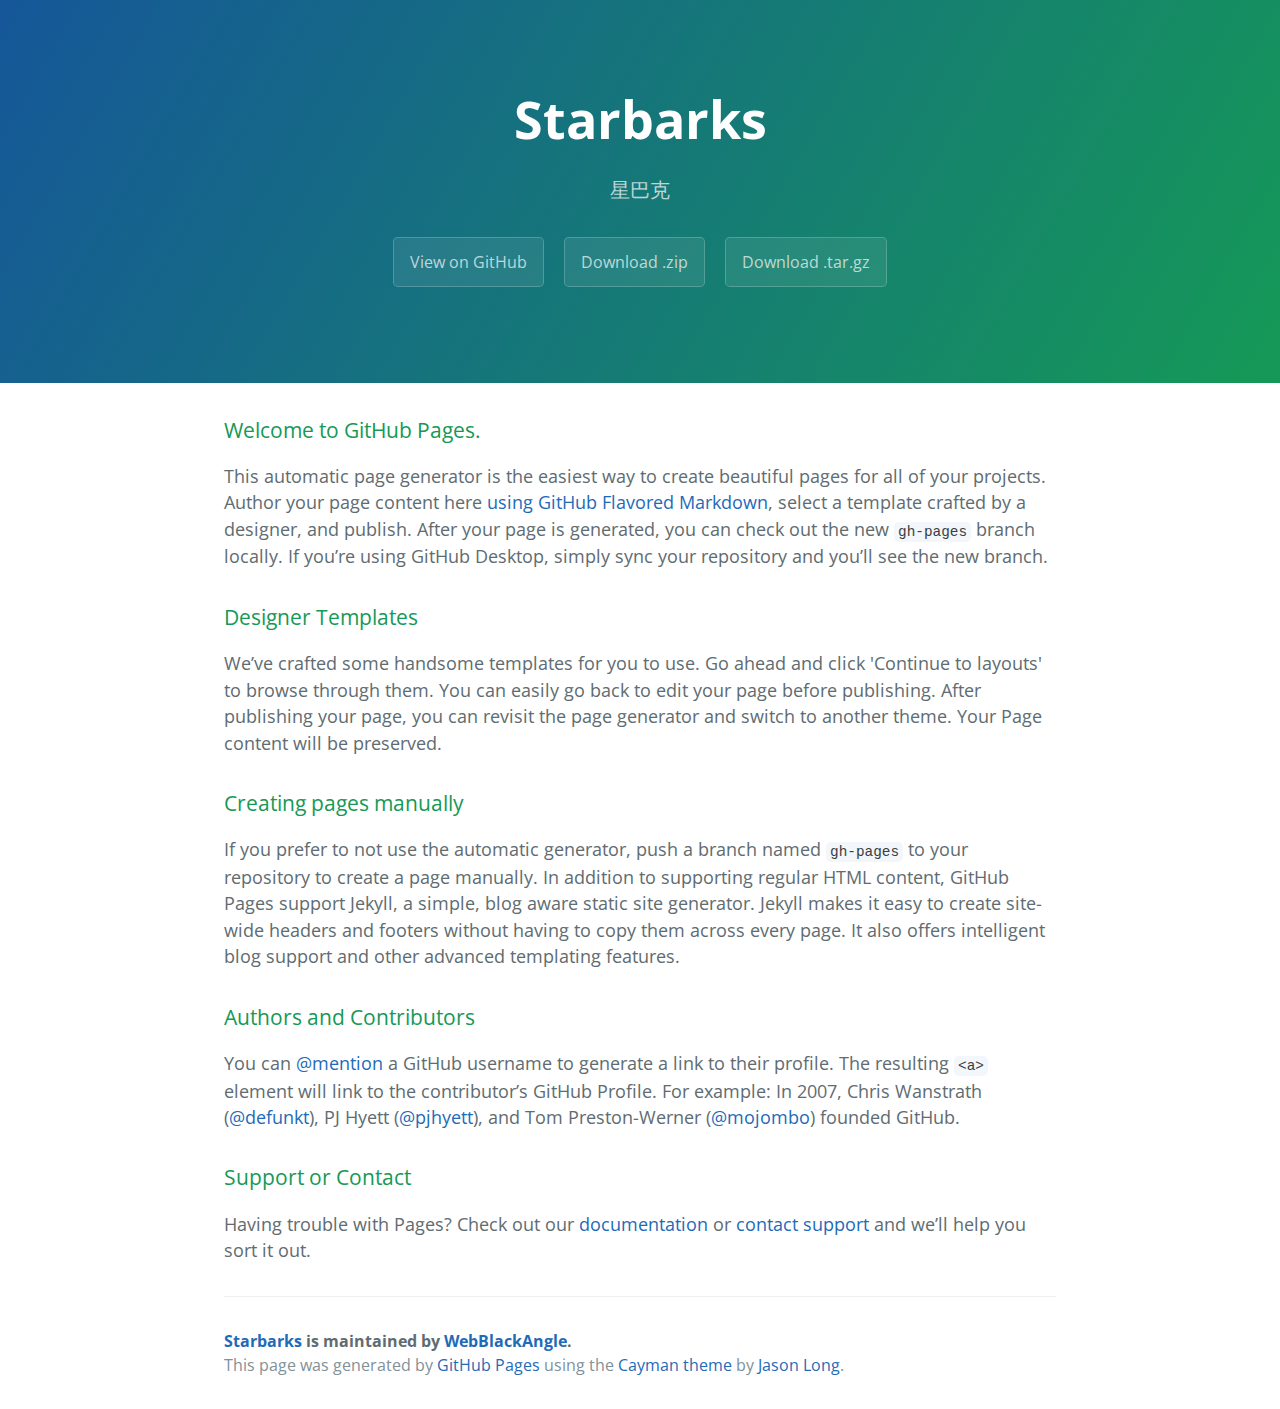
==== index.html @ 27f22879 "Create gh-pages branch via GitHub" ====
<!DOCTYPE html>
<html lang="en-us">
  <head>
    <meta charset="UTF-8">
    <title>Starbarks by WebBlackAngle</title>
    <meta name="viewport" content="width=device-width, initial-scale=1">
    <link rel="stylesheet" type="text/css" href="stylesheets/normalize.css" media="screen">
    <link href='https://fonts.googleapis.com/css?family=Open+Sans:400,700' rel='stylesheet' type='text/css'>
    <link rel="stylesheet" type="text/css" href="stylesheets/stylesheet.css" media="screen">
    <link rel="stylesheet" type="text/css" href="stylesheets/github-light.css" media="screen">
  </head>
  <body>
    <section class="page-header">
      <h1 class="project-name">Starbarks</h1>
      <h2 class="project-tagline">星巴克</h2>
      <a href="https://github.com/WebBlackAngle/starbarks" class="btn">View on GitHub</a>
      <a href="https://github.com/WebBlackAngle/starbarks/zipball/master" class="btn">Download .zip</a>
      <a href="https://github.com/WebBlackAngle/starbarks/tarball/master" class="btn">Download .tar.gz</a>
    </section>

    <section class="main-content">
      <h3>
<a id="welcome-to-github-pages" class="anchor" href="#welcome-to-github-pages" aria-hidden="true"><span aria-hidden="true" class="octicon octicon-link"></span></a>Welcome to GitHub Pages.</h3>

<p>This automatic page generator is the easiest way to create beautiful pages for all of your projects. Author your page content here <a href="https://guides.github.com/features/mastering-markdown/">using GitHub Flavored Markdown</a>, select a template crafted by a designer, and publish. After your page is generated, you can check out the new <code>gh-pages</code> branch locally. If you’re using GitHub Desktop, simply sync your repository and you’ll see the new branch.</p>

<h3>
<a id="designer-templates" class="anchor" href="#designer-templates" aria-hidden="true"><span aria-hidden="true" class="octicon octicon-link"></span></a>Designer Templates</h3>

<p>We’ve crafted some handsome templates for you to use. Go ahead and click 'Continue to layouts' to browse through them. You can easily go back to edit your page before publishing. After publishing your page, you can revisit the page generator and switch to another theme. Your Page content will be preserved.</p>

<h3>
<a id="creating-pages-manually" class="anchor" href="#creating-pages-manually" aria-hidden="true"><span aria-hidden="true" class="octicon octicon-link"></span></a>Creating pages manually</h3>

<p>If you prefer to not use the automatic generator, push a branch named <code>gh-pages</code> to your repository to create a page manually. In addition to supporting regular HTML content, GitHub Pages support Jekyll, a simple, blog aware static site generator. Jekyll makes it easy to create site-wide headers and footers without having to copy them across every page. It also offers intelligent blog support and other advanced templating features.</p>

<h3>
<a id="authors-and-contributors" class="anchor" href="#authors-and-contributors" aria-hidden="true"><span aria-hidden="true" class="octicon octicon-link"></span></a>Authors and Contributors</h3>

<p>You can <a href="https://help.github.com/articles/basic-writing-and-formatting-syntax/#mentioning-users-and-teams" class="user-mention">@mention</a> a GitHub username to generate a link to their profile. The resulting <code>&lt;a&gt;</code> element will link to the contributor’s GitHub Profile. For example: In 2007, Chris Wanstrath (<a href="https://github.com/defunkt" class="user-mention">@defunkt</a>), PJ Hyett (<a href="https://github.com/pjhyett" class="user-mention">@pjhyett</a>), and Tom Preston-Werner (<a href="https://github.com/mojombo" class="user-mention">@mojombo</a>) founded GitHub.</p>

<h3>
<a id="support-or-contact" class="anchor" href="#support-or-contact" aria-hidden="true"><span aria-hidden="true" class="octicon octicon-link"></span></a>Support or Contact</h3>

<p>Having trouble with Pages? Check out our <a href="https://help.github.com/pages">documentation</a> or <a href="https://github.com/contact">contact support</a> and we’ll help you sort it out.</p>

      <footer class="site-footer">
        <span class="site-footer-owner"><a href="https://github.com/WebBlackAngle/starbarks">Starbarks</a> is maintained by <a href="https://github.com/WebBlackAngle">WebBlackAngle</a>.</span>

        <span class="site-footer-credits">This page was generated by <a href="https://pages.github.com">GitHub Pages</a> using the <a href="https://github.com/jasonlong/cayman-theme">Cayman theme</a> by <a href="https://twitter.com/jasonlong">Jason Long</a>.</span>
      </footer>

    </section>

  
  </body>
</html>
---- stylesheets/stylesheet.css ----
* {
  box-sizing: border-box; }

body {
  padding: 0;
  margin: 0;
  font-family: "Open Sans", "Helvetica Neue", Helvetica, Arial, sans-serif;
  font-size: 16px;
  line-height: 1.5;
  color: #606c71; }

a {
  color: #1e6bb8;
  text-decoration: none; }
  a:hover {
    text-decoration: underline; }

.btn {
  display: inline-block;
  margin-bottom: 1rem;
  color: rgba(255, 255, 255, 0.7);
  background-color: rgba(255, 255, 255, 0.08);
  border-color: rgba(255, 255, 255, 0.2);
  border-style: solid;
  border-width: 1px;
  border-radius: 0.3rem;
  transition: color 0.2s, background-color 0.2s, border-color 0.2s; }
  .btn + .btn {
    margin-left: 1rem; }

.btn:hover {
  color: rgba(255, 255, 255, 0.8);
  text-decoration: none;
  background-color: rgba(255, 255, 255, 0.2);
  border-color: rgba(255, 255, 255, 0.3); }

@media screen and (min-width: 64em) {
  .btn {
    padding: 0.75rem 1rem; } }

@media screen and (min-width: 42em) and (max-width: 64em) {
  .btn {
    padding: 0.6rem 0.9rem;
    font-size: 0.9rem; } }

@media screen and (max-width: 42em) {
  .btn {
    display: block;
    width: 100%;
    padding: 0.75rem;
    font-size: 0.9rem; }
    .btn + .btn {
      margin-top: 1rem;
      margin-left: 0; } }

.page-header {
  color: #fff;
  text-align: center;
  background-color: #159957;
  background-image: linear-gradient(120deg, #155799, #159957); }

@media screen and (min-width: 64em) {
  .page-header {
    padding: 5rem 6rem; } }

@media screen and (min-width: 42em) and (max-width: 64em) {
  .page-header {
    padding: 3rem 4rem; } }

@media screen and (max-width: 42em) {
  .page-header {
    padding: 2rem 1rem; } }

.project-name {
  margin-top: 0;
  margin-bottom: 0.1rem; }

@media screen and (min-width: 64em) {
  .project-name {
    font-size: 3.25rem; } }

@media screen and (min-width: 42em) and (max-width: 64em) {
  .project-name {
    font-size: 2.25rem; } }

@media screen and (max-width: 42em) {
  .project-name {
    font-size: 1.75rem; } }

.project-tagline {
  margin-bottom: 2rem;
  font-weight: normal;
  opacity: 0.7; }

@media screen and (min-width: 64em) {
  .project-tagline {
    font-size: 1.25rem; } }

@media screen and (min-width: 42em) and (max-width: 64em) {
  .project-tagline {
    font-size: 1.15rem; } }

@media screen and (max-width: 42em) {
  .project-tagline {
    font-size: 1rem; } }

.main-content :first-child {
  margin-top: 0; }
.main-content img {
  max-width: 100%; }
.main-content h1, .main-content h2, .main-content h3, .main-content h4, .main-content h5, .main-content h6 {
  margin-top: 2rem;
  margin-bottom: 1rem;
  font-weight: normal;
  color: #159957; }
.main-content p {
  margin-bottom: 1em; }
.main-content code {
  padding: 2px 4px;
  font-family: Consolas, "Liberation Mono", Menlo, Courier, monospace;
  font-size: 0.9rem;
  color: #383e41;
  background-color: #f3f6fa;
  border-radius: 0.3rem; }
.main-content pre {
  padding: 0.8rem;
  margin-top: 0;
  margin-bottom: 1rem;
  font: 1rem Consolas, "Liberation Mono", Menlo, Courier, monospace;
  color: #567482;
  word-wrap: normal;
  background-color: #f3f6fa;
  border: solid 1px #dce6f0;
  border-radius: 0.3rem; }
  .main-content pre > code {
    padding: 0;
    margin: 0;
    font-size: 0.9rem;
    color: #567482;
    word-break: normal;
    white-space: pre;
    background: transparent;
    border: 0; }
.main-content .highlight {
  margin-bottom: 1rem; }
  .main-content .highlight pre {
    margin-bottom: 0;
    word-break: normal; }
.main-content .highlight pre, .main-content pre {
  padding: 0.8rem;
  overflow: auto;
  font-size: 0.9rem;
  line-height: 1.45;
  border-radius: 0.3rem; }
.main-content pre code, .main-content pre tt {
  display: inline;
  max-width: initial;
  padding: 0;
  margin: 0;
  overflow: initial;
  line-height: inherit;
  word-wrap: normal;
  background-color: transparent;
  border: 0; }
  .main-content pre code:before, .main-content pre code:after, .main-content pre tt:before, .main-content pre tt:after {
    content: normal; }
.main-content ul, .main-content ol {
  margin-top: 0; }
.main-content blockquote {
  padding: 0 1rem;
  margin-left: 0;
  color: #819198;
  border-left: 0.3rem solid #dce6f0; }
  .main-content blockquote > :first-child {
    margin-top: 0; }
  .main-content blockquote > :last-child {
    margin-bottom: 0; }
.main-content table {
  display: block;
  width: 100%;
  overflow: auto;
  word-break: normal;
  word-break: keep-all; }
  .main-content table th {
    font-weight: bold; }
  .main-content table th, .main-content table td {
    padding: 0.5rem 1rem;
    border: 1px solid #e9ebec; }
.main-content dl {
  padding: 0; }
  .main-content dl dt {
    padding: 0;
    margin-top: 1rem;
    font-size: 1rem;
    font-weight: bold; }
  .main-content dl dd {
    padding: 0;
    margin-bottom: 1rem; }
.main-content hr {
  height: 2px;
  padding: 0;
  margin: 1rem 0;
  background-color: #eff0f1;
  border: 0; }

@media screen and (min-width: 64em) {
  .main-content {
    max-width: 64rem;
    padding: 2rem 6rem;
    margin: 0 auto;
    font-size: 1.1rem; } }

@media screen and (min-width: 42em) and (max-width: 64em) {
  .main-content {
    padding: 2rem 4rem;
    font-size: 1.1rem; } }

@media screen and (max-width: 42em) {
  .main-content {
    padding: 2rem 1rem;
    font-size: 1rem; } }

.site-footer {
  padding-top: 2rem;
  margin-top: 2rem;
  border-top: solid 1px #eff0f1; }

.site-footer-owner {
  display: block;
  font-weight: bold; }

.site-footer-credits {
  color: #819198; }

@media screen and (min-width: 64em) {
  .site-footer {
    font-size: 1rem; } }

@media screen and (min-width: 42em) and (max-width: 64em) {
  .site-footer {
    font-size: 1rem; } }

@media screen and (max-width: 42em) {
  .site-footer {
    font-size: 0.9rem; } }
---- stylesheets/github-light.css ----
/*
The MIT License (MIT)

Copyright (c) 2015 GitHub, Inc.

Permission is hereby granted, free of charge, to any person obtaining a copy
of this software and associated documentation files (the "Software"), to deal
in the Software without restriction, including without limitation the rights
to use, copy, modify, merge, publish, distribute, sublicense, and/or sell
copies of the Software, and to permit persons to whom the Software is
furnished to do so, subject to the following conditions:

The above copyright notice and this permission notice shall be included in all
copies or substantial portions of the Software.

THE SOFTWARE IS PROVIDED "AS IS", WITHOUT WARRANTY OF ANY KIND, EXPRESS OR
IMPLIED, INCLUDING BUT NOT LIMITED TO THE WARRANTIES OF MERCHANTABILITY,
FITNESS FOR A PARTICULAR PURPOSE AND NONINFRINGEMENT. IN NO EVENT SHALL THE
AUTHORS OR COPYRIGHT HOLDERS BE LIABLE FOR ANY CLAIM, DAMAGES OR OTHER
LIABILITY, WHETHER IN AN ACTION OF CONTRACT, TORT OR OTHERWISE, ARISING FROM,
OUT OF OR IN CONNECTION WITH THE SOFTWARE OR THE USE OR OTHER DEALINGS IN THE
SOFTWARE.

*/

.pl-c /* comment */ {
  color: #969896;
}

.pl-c1      /* constant, markup.raw, meta.diff.header, meta.module-reference, meta.property-name, support, support.constant, support.variable, variable.other.constant */,
.pl-s .pl-v /* string variable */ {
  color: #0086b3;
}

.pl-e  /* entity */,
.pl-en /* entity.name */ {
  color: #795da3;
}

.pl-s .pl-s1 /* string source */,
.pl-smi      /* storage.modifier.import, storage.modifier.package, storage.type.java, variable.other, variable.parameter.function */ {
  color: #333;
}

.pl-ent /* entity.name.tag */ {
  color: #63a35c;
}

.pl-k /* keyword, storage, storage.type */ {
  color: #a71d5d;
}

.pl-pds              /* punctuation.definition.string, string.regexp.character-class */,
.pl-s                /* string */,
.pl-s .pl-pse .pl-s1 /* string punctuation.section.embedded source */,
.pl-sr               /* string.regexp */,
.pl-sr .pl-cce       /* string.regexp constant.character.escape */,
.pl-sr .pl-sra       /* string.regexp string.regexp.arbitrary-repitition */,
.pl-sr .pl-sre       /* string.regexp source.ruby.embedded */ {
  color: #183691;
}

.pl-v /* variable */ {
  color: #ed6a43;
}

.pl-id /* invalid.deprecated */ {
  color: #b52a1d;
}

.pl-ii /* invalid.illegal */ {
  background-color: #b52a1d;
  color: #f8f8f8;
}

.pl-sr .pl-cce /* string.regexp constant.character.escape */ {
  color: #63a35c;
  font-weight: bold;
}

.pl-ml /* markup.list */ {
  color: #693a17;
}

.pl-mh        /* markup.heading */,
.pl-mh .pl-en /* markup.heading entity.name */,
.pl-ms        /* meta.separator */ {
  color: #1d3e81;
  font-weight: bold;
}

.pl-mq /* markup.quote */ {
  color: #008080;
}

.pl-mi /* markup.italic */ {
  color: #333;
  font-style: italic;
}

.pl-mb /* markup.bold */ {
  color: #333;
  font-weight: bold;
}

.pl-md /* markup.deleted, meta.diff.header.from-file */ {
  background-color: #ffecec;
  color: #bd2c00;
}

.pl-mi1 /* markup.inserted, meta.diff.header.to-file */ {
  background-color: #eaffea;
  color: #55a532;
}

.pl-mdr /* meta.diff.range */ {
  color: #795da3;
  font-weight: bold;
}

.pl-mo /* meta.output */ {
  color: #1d3e81;
}
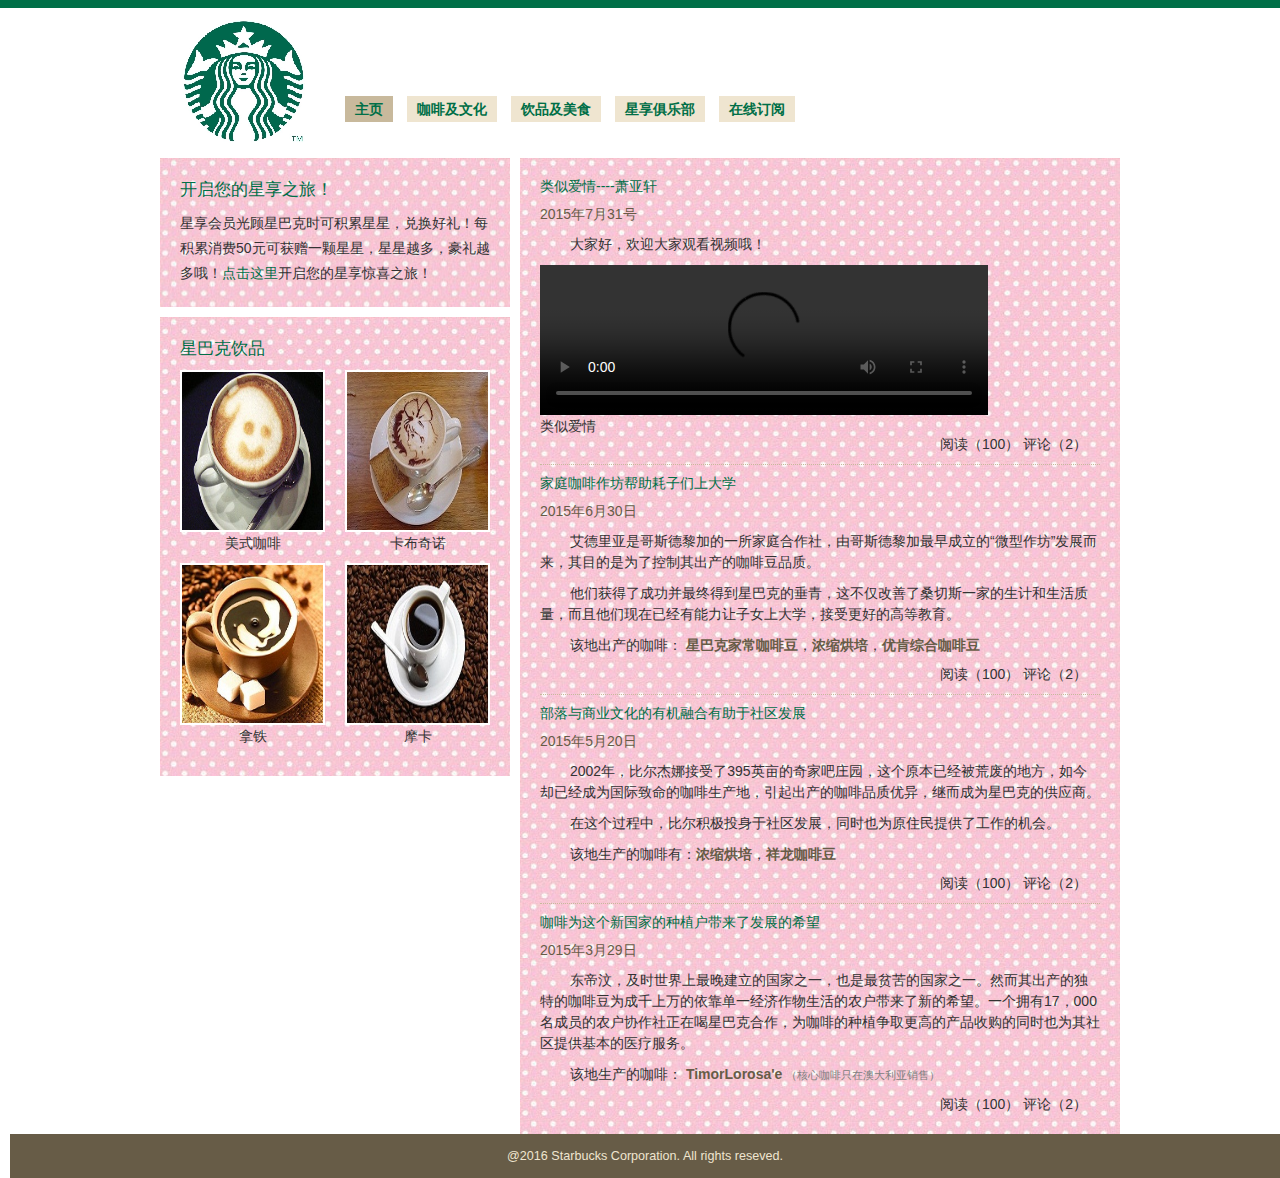
==== commit ea5facdf: "starbarks" ====
--- a/index.html
+++ b/index.html
@@ -1,57 +1,143 @@
 <!DOCTYPE html>
-<html lang="en-us">
-  <head>
+<html lang="en">
+<head>
     <meta charset="UTF-8">
-    <title>Starbarks by WebBlackAngle</title>
-    <meta name="viewport" content="width=device-width, initial-scale=1">
-    <link rel="stylesheet" type="text/css" href="stylesheets/normalize.css" media="screen">
-    <link href='https://fonts.googleapis.com/css?family=Open+Sans:400,700' rel='stylesheet' type='text/css'>
-    <link rel="stylesheet" type="text/css" href="stylesheets/stylesheet.css" media="screen">
-    <link rel="stylesheet" type="text/css" href="stylesheets/github-light.css" media="screen">
-  </head>
-  <body>
-    <section class="page-header">
-      <h1 class="project-name">Starbarks</h1>
-      <h2 class="project-tagline">星巴克</h2>
-      <a href="https://github.com/WebBlackAngle/starbarks" class="btn">View on GitHub</a>
-      <a href="https://github.com/WebBlackAngle/starbarks/zipball/master" class="btn">Download .zip</a>
-      <a href="https://github.com/WebBlackAngle/starbarks/tarball/master" class="btn">Download .tar.gz</a>
-    </section>
+    <title>星巴克咖啡</title>
+    <link rel="shortcut icon" href="images/favicon.ico"/>
+    <link rel="stylesheet" href="style.css"/>
+    <!--[if lt IE9]>
+    <script src="http://html5shiv.googlecode.com/svn/trunk/html5.js"></script>
+    <![endif]-->
+</head>
+<body>
+<div class="wrap">
+    <header class="top-header">
+        <img class="starbucks-logo" src="images/logo.png" alt="星巴克咖啡"/>
+        <nav class="top-menu">
+            <ul>
+                <li class="selected"><a href="home.html" title="星巴克主页">主页</a></li>
+                <li><a href="#" title="咖啡及文化">咖啡及文化</a></li>
+                <li><a href="#" title="饮品及美食">饮品及美食</a></li>
+                <li><a href="#" title="星享俱乐部">星享俱乐部</a></li>
+                <li><a href="form.html" title="在线订阅">在线订阅</a></li>
+            </ul>
+        </nav>
+    </header>
+    <aside class="left-aside">
+        <section class="news">
+            <header>
+                <h3>开启您的星享之旅！</h3>
+            </header>
+            <p>
+                星享会员光顾星巴克时可积累星星，兑换好礼！每积累消费50元可获赠一颗星星，星星越多，豪礼越多哦！<a href="#">点击这里</a>开启您的星享惊喜之旅！
+            </p>
+        </section>
+        <section class="drinks">
+            <header>
+                <h3>
+                    星巴克饮品
+                </h3>
+            </header>
+            <figure>
+                <img src="images/caff-1.jpg" alt="美式咖啡"/>
+                <figcaption>美式咖啡</figcaption>
+            </figure>
+            <figure class="figure-r">
+                <img src="images/caff-2.jpg" alt="卡布奇诺"/>
+                <figcaption>卡布奇诺</figcaption>
+            </figure>
+            <figure>
+                <img src="images/caff-3.jpg" alt="拿铁"/>
+                <figcaption>拿铁</figcaption>
+            </figure>
+            <figure class="figure-r">
+                <img src="images/caff-4.jpg" alt="摩卡"/>
+                <figcaption>摩卡</figcaption>
+            </figure>
+            <div class="clear"></div>
+        </section>
+    </aside>
+    <main>
+        <article>
+            <header>
+                <h3>类似爱情----萧亚轩</h3>
+                <time datetime="2015-07-31">2015年7月31号</time>
+            </header>
+            <p>
+                大家好，欢迎大家观看视频哦！
+            </p>
+            <figure>
+                <video controls width="448" height="=336" loop>
+                    <source src="video/类似爱情.mp4"/>
+                    <source src="video/类似爱情.webm"/>
+                </video>
+                <figcaption>类似爱情</figcaption>
+            </figure>
 
-    <section class="main-content">
-      <h3>
-<a id="welcome-to-github-pages" class="anchor" href="#welcome-to-github-pages" aria-hidden="true"><span aria-hidden="true" class="octicon octicon-link"></span></a>Welcome to GitHub Pages.</h3>
-
-<p>This automatic page generator is the easiest way to create beautiful pages for all of your projects. Author your page content here <a href="https://guides.github.com/features/mastering-markdown/">using GitHub Flavored Markdown</a>, select a template crafted by a designer, and publish. After your page is generated, you can check out the new <code>gh-pages</code> branch locally. If you’re using GitHub Desktop, simply sync your repository and you’ll see the new branch.</p>
-
-<h3>
-<a id="designer-templates" class="anchor" href="#designer-templates" aria-hidden="true"><span aria-hidden="true" class="octicon octicon-link"></span></a>Designer Templates</h3>
-
-<p>We’ve crafted some handsome templates for you to use. Go ahead and click 'Continue to layouts' to browse through them. You can easily go back to edit your page before publishing. After publishing your page, you can revisit the page generator and switch to another theme. Your Page content will be preserved.</p>
-
-<h3>
-<a id="creating-pages-manually" class="anchor" href="#creating-pages-manually" aria-hidden="true"><span aria-hidden="true" class="octicon octicon-link"></span></a>Creating pages manually</h3>
-
-<p>If you prefer to not use the automatic generator, push a branch named <code>gh-pages</code> to your repository to create a page manually. In addition to supporting regular HTML content, GitHub Pages support Jekyll, a simple, blog aware static site generator. Jekyll makes it easy to create site-wide headers and footers without having to copy them across every page. It also offers intelligent blog support and other advanced templating features.</p>
-
-<h3>
-<a id="authors-and-contributors" class="anchor" href="#authors-and-contributors" aria-hidden="true"><span aria-hidden="true" class="octicon octicon-link"></span></a>Authors and Contributors</h3>
-
-<p>You can <a href="https://help.github.com/articles/basic-writing-and-formatting-syntax/#mentioning-users-and-teams" class="user-mention">@mention</a> a GitHub username to generate a link to their profile. The resulting <code>&lt;a&gt;</code> element will link to the contributor’s GitHub Profile. For example: In 2007, Chris Wanstrath (<a href="https://github.com/defunkt" class="user-mention">@defunkt</a>), PJ Hyett (<a href="https://github.com/pjhyett" class="user-mention">@pjhyett</a>), and Tom Preston-Werner (<a href="https://github.com/mojombo" class="user-mention">@mojombo</a>) founded GitHub.</p>
-
-<h3>
-<a id="support-or-contact" class="anchor" href="#support-or-contact" aria-hidden="true"><span aria-hidden="true" class="octicon octicon-link"></span></a>Support or Contact</h3>
-
-<p>Having trouble with Pages? Check out our <a href="https://help.github.com/pages">documentation</a> or <a href="https://github.com/contact">contact support</a> and we’ll help you sort it out.</p>
-
-      <footer class="site-footer">
-        <span class="site-footer-owner"><a href="https://github.com/WebBlackAngle/starbarks">Starbarks</a> is maintained by <a href="https://github.com/WebBlackAngle">WebBlackAngle</a>.</span>
-
-        <span class="site-footer-credits">This page was generated by <a href="https://pages.github.com">GitHub Pages</a> using the <a href="https://github.com/jasonlong/cayman-theme">Cayman theme</a> by <a href="https://twitter.com/jasonlong">Jason Long</a>.</span>
-      </footer>
-
-    </section>
-
-  
-  </body>
-</html>
+            <footer class="article-foot">
+                <span>阅读（100）</span>
+                <span>评论（2）</span>
+            </footer>
+        </article>
+        <article>
+            <header>
+                <h3>家庭咖啡作坊帮助耗子们上大学</h3>
+                <time datetime="2015-06-30">2015年6月30日</time>
+            </header>
+            <p>艾德里亚是哥斯德黎加的一所家庭合作社，由哥斯德黎加最早成立的“微型作坊”发展而来，其目的是为了控制其出产的咖啡豆品质。</p>
+            <p>
+                他们获得了成功并最终得到星巴克的垂青，这不仅改善了桑切斯一家的生计和生活质量，而且他们现在已经有能力让子女上大学，接受更好的高等教育。
+            </p>
+            <p>
+                该地出产的咖啡：
+                <b>星巴克家常咖啡豆</b>，<b>浓缩烘培</b>，<b>优肯综合咖啡豆</b>
+            </p>
+            <footer class="article-foot">
+                <span>阅读（100）</span>
+                <span>评论（2）</span>
+            </footer>
+        </article>
+        <article>
+            <header>
+                <h3>部落与商业文化的有机融合有助于社区发展</h3>
+                <time datetime="20015-05-20">2015年5月20日</time>
+            </header>
+            <p>
+                2002年，比尔杰娜接受了395英亩的奇家吧庄园，这个原本已经被荒废的地方，如今却已经成为国际致命的咖啡生产地，引起出产的咖啡品质优异，继而成为星巴克的供应商。
+            </p>
+            <p>
+                在这个过程中，比尔积极投身于社区发展，同时也为原住民提供了工作的机会。
+            </p>
+            <p>
+                该地生产的咖啡有：<b>浓缩烘培</b>，<b>祥龙咖啡豆</b>
+            </p>
+            <footer class="article-foot">
+                <span>阅读（100）</span>
+                <span>评论（2）</span>
+            </footer>
+        </article>
+        <article class="last-article">
+            <header>
+                <h3>咖啡为这个新国家的种植户带来了发展的希望</h3>
+                <time datetime="2015-03-29">2015年3月29日</time>
+            </header>
+            <p>
+                东帝汶，及时世界上最晚建立的国家之一，也是最贫苦的国家之一。然而其出产的独特的咖啡豆为成千上万的依靠单一经济作物生活的农户带来了新的希望。一个拥有17，000名成员的农户协作社正在喝星巴克合作，为咖啡的种植争取更高的产品收购的同时也为其社区提供基本的医疗服务。
+            </p>
+            <p>
+                该地生产的咖啡：
+                <b>TimorLorosa'e</b>
+                <small>（核心咖啡只在澳大利亚销售）</small>
+            </p>
+            <footer class="article-foot">
+                <span>阅读（100）</span>
+                <span>评论（2）</span>
+            </footer>
+        </article>
+    </main>
+</div><!--end div.wrap-->
+<footer class="page-footer">
+    @2016 Starbucks Corporation. All rights reseved.
+</footer>
+</body>
+</html>--- a/style.css
+++ b/style.css
@@ -0,0 +1,183 @@
+main{
+    display: block;
+}
+article,aside,dialog,footer,header,section,footer,nav,figure,menu,main{display:block}
+/*��ʼ��*/
+*{
+    padding: 0;
+    margin: 0;
+    font: inherit;
+}
+/*ͨ����ʽ*/
+body{
+    background-color: #ffffff;
+    font: 14px ΢���ź�,����,Verdana,Arial,sans-serif;
+    color: #333333;
+    border-top: 8px solid #006f47;
+}
+
+ul{
+    list-style-type: none;
+
+}
+/*������*/
+.wrap{
+    width: 960px;
+    margin: 0 auto;
+}
+/*ͷ������*/
+.top-header{
+    margin: 10px 0;
+    height: 130px;
+}
+/*logo*/
+.starbucks-logo{
+    float: left;
+    margin-left: 20px;
+}
+/*����*/
+.top-menu{
+    float: left;
+    margin-top: 83px;
+    margin-left: 30px;
+
+}
+.top-menu ul li{
+    display: inline;
+    background-color: #efe5d0;
+    padding: 5px 10px;
+    margin: 0 5px;
+}
+.top-menu ul li a:link,.top-menu ul li a:visited{
+    color: #006f47;
+    text-decoration: none;
+    font-weight: bold;
+}
+.top-menu ul li.selected{
+    background-color: #c8b99c;
+}
+/*�����*/
+.left-aside{
+    float: left;
+    width: 350px;
+}
+.left-aside section{
+    background: #efe5d0 url("images/background.jpg") top left;
+    padding: 20px;
+    margin-bottom: 10px;
+}
+.left-aside h3{
+    color: #006f47;
+    font-size: 1.2em;
+    margin-bottom: 10px;
+}
+/*����֮��*/
+.news p{
+    line-height: 1.8em;
+}
+.news a{
+    text-decoration: none;
+    color: #006f47;
+}
+/*��Ʒ*/
+.drinks figure{
+    float: left;
+}
+.drinks .figure-r{
+    margin-left: 20px;
+}
+.drinks figure img{
+    width: 141px;
+    height: 158px;
+    border: 2px solid #ffffff;
+}
+.clear{
+    clear: both;
+}
+.drinks figcaption{
+    text-align: center;
+    margin-bottom: 10px;
+}
+
+/*����������*/
+main{
+    background: #efe5d0 url("images/background.jpg") top left;
+    padding: 20px;
+    margin-left: 360px;
+}
+main article{
+    border-bottom: 1px dotted #c8b99c;
+    margin-bottom: 10px;
+    padding-bottom: 10px;
+}
+main .last-article{
+    border-bottom: none;
+    margin-bottom: 0px;
+    padding-bottom: 0px;
+}
+main article h3{
+    color: #006f47;
+    font-weight: 1.2em;
+    margin-bottom: 10px;
+}
+main article time{
+    color: #675c47;
+}
+main article p{
+    line-height: 1.5em;
+    text-indent: 30px;
+    margin: 10px 0;
+}
+main article b{
+    font-weight: bold;
+    color: #675c47;
+}
+main article small{
+    color: #808080;
+    font-size: 0.8em;
+}
+/*ҳ��*/
+.page-footer{
+    clear: both;
+    padding: 15px;
+    margin-left: 10px;
+    background-color: #675c47;
+    color: #efe5d0;
+    text-align: center;
+    font-size: 90%;
+}
+.article-foot{
+    margin-left: 400px;
+}
+/*����*/
+main.form{
+    margin-left:0;
+}
+
+main.form h3{
+    color: #006f47;
+    font-size: 1.2em;
+    margin-bottom: 10px;
+    text-align: center;
+}
+
+main.form form{
+    display: table;
+	width: 650px;
+    padding: 10px;
+	
+}
+
+main.form .row{
+    display: table-row;
+}
+main.form .cell{
+    display: table-cell;
+    vertical-align: top;
+    padding: 5px;
+}
+
+main.form .row .cell:first-child{
+    text-align: right;
+    padding-right: 20px;
+}
